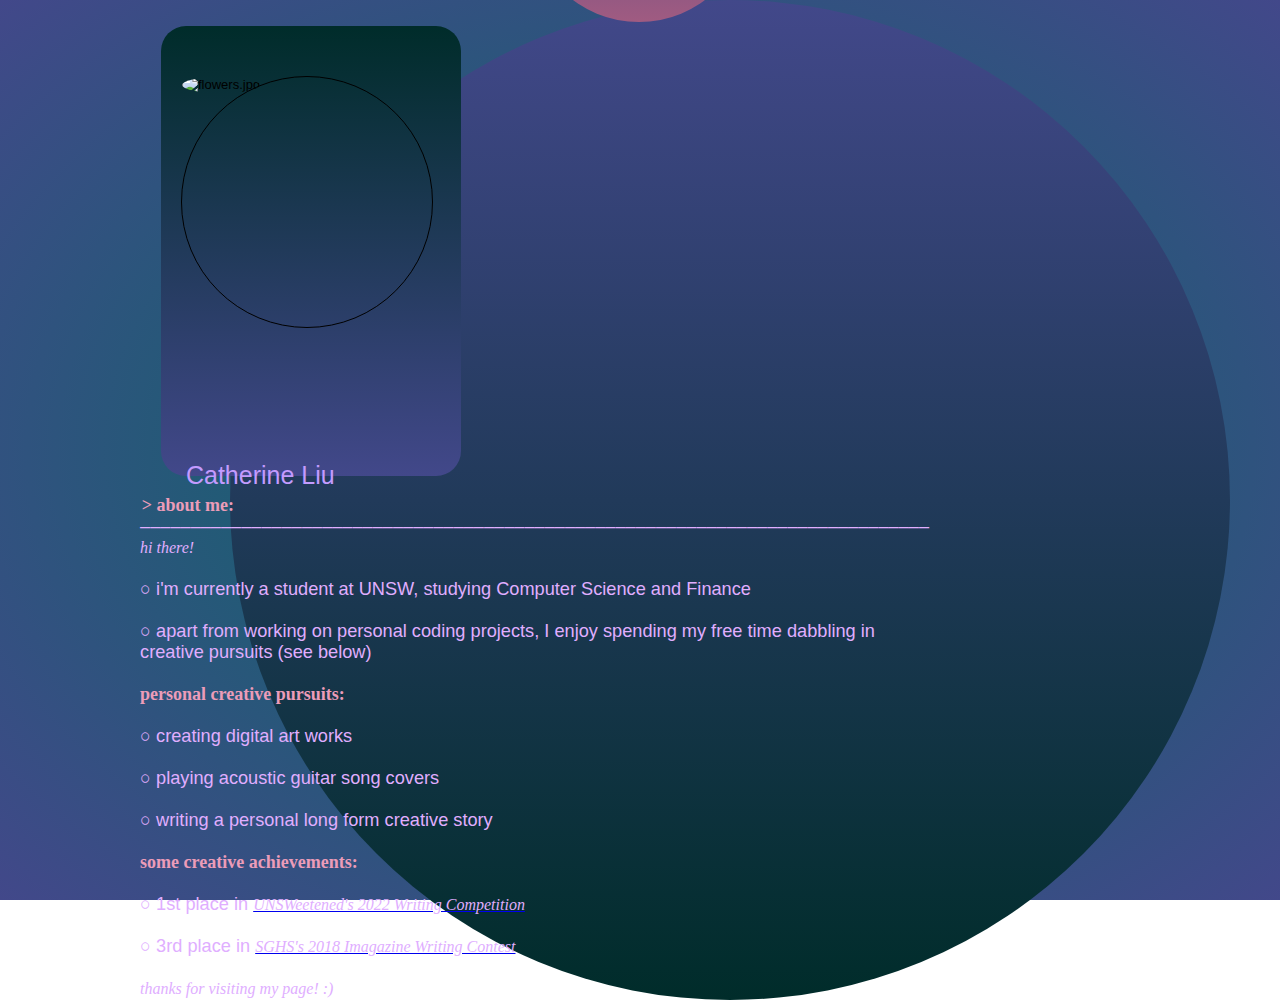
==== index.html @ 74619bb5 "added missing </div>" ====
<!DOCTYPE html>
<html>
<head>
    <title> catherine's space! </title>
    <link rel="stylesheet" href="main.css">
    <link rel="shortcut icon" type="image/x-icon" href="images/favicon.ico">
</head>
<body>
  <!-- boxes containing images and text -->
  <div class="front-circle">
    <div id="bgcircle"; style="position:relative; left:230px;">
      <div class="me">
        <!-- main intro -->
        <div id="outerbox">
          <div id="innercircle">
            <a title="me!">
                <img alt="flowers.jpg" src="./images/flowers.jpg">
            </a>
          </div>
        </div>
        <div id="caption">
          <div class="caption"; style = "position: relative; left: 55px; top: 10px; font-size: 25px; color: rgb(195, 155, 255);">
              Catherine Liu
          </div>
        </div>
        <!-- about me box -->
        <div id="flatbox">
          <br>
          &nbsp;&nbsp; <b> > about me: </b>
          <div class="text-style">
            ––––––––––––––––––––––––––––––––––––––––––––––––––––––––––––––––––––––––––––––
            <i> hi there! </i>
            <br></br>
            ○ i'm currently a student at UNSW, studying Computer Science and Finance
            <br></br>
            ○ apart from working on personal coding projects, I enjoy spending my free time dabbling in creative pursuits (see below)
            <br></br>
            <b> personal creative pursuits: </b>
            <br></br>
            ○ creating digital art works
            <br></br>
            ○ playing acoustic guitar song covers
            <br></br>
            ○ writing a personal long form creative story
            <br></br>
            <b> some creative achievements: </b>
            <br></br>
            ○ 1st place in
            <a href="https://arc.unsw.edu.au/publications/unsweetened-literary-journal/unsweetened-writing-competition-2022/the-ebb-and-flow-of-time-by-catherine-liu-unsweetened-writing-competition-winner" target="_blank" title="first place for writing competition">
                <i> UNSWeetened's 2022 Writing Competition </i>
            </a>
            <br></br>
            ○ 3rd place in
            <a href="https://docs.google.com/document/d/1B3-3Smta5oRvUotqwmYChC5jDsVRS2nN9Q9578QTp3M/edit?usp=sharing" target="_blank" title="third place for writing competition">
                <i> SGHS's 2018 Imagazine Writing Contest </i>
            </a>
            <br></br>
            <i> thanks for visiting my page! :) </i>
          </div>
        </div>
      </div>
      <!-- bubble for social media -->
      <div style = "position: relative; top: 100px; left: 600px;">
        <div class="bubbles">
          <!-- github -->
          <a href="https://github.com/cathqine" target="_blank" title="link to my github">
              <img alt="github logo" src="https://www.freeiconspng.com/thumbs/github-icon/github-icon-9.png" width="60px" height="60px">
          </a>
          <br></br>
          <!-- discord tag -->
          <a title="hover for discord tag" target="_blank" class="blink">
            <span class="one">
             <img alt="discord logo" src="https://assets-global.website-files.com/6257adef93867e50d84d30e2/636e0a6cc3c481a15a141738_icon_clyde_white_RGB.png" width="40px">
            </span>
            <span class="two">
              vertigo.1652
            </span>
          </a>
          <br>
          <!-- spotify -->
          <a href="https://www.instagram.com/reiqqing/" target="_blank" title="link to my art account">
            <img alt="instagram logo" src="https://www.pngmart.com/files/22/Black-And-White-Instagram-Logo-PNG-File.png" width="43px" height="43px">
          </a>
        </div>
      </div>
      <!-- bubble for creative works; links to another page -->
      <div style = "position: relative; right: 600px; bottom: 600px;">
        <div class="bubbles"; style="position: relative; color: rgb(255, 198, 219); font-size: 14px;">
          instagram art account
          <a href="https://www.instagram.com/reiqqing">
            <img alt="brakence 2020 version art" src="./images/brakence.jpeg" width="140px">
          </a>
        </div>
      </div>
    </div>
  </div>
</body>
</html>
---- main.css ----
:root {
    /* --darkest: var(rgb(0, 44, 42)); */
    --darkest: var(#002C2A);
}

html {
    height: 100%;
}

body {
    margin: 0;
    padding: 0;
    background: radial-gradient(rgb(7, 106, 101), #42488a);
    background-attachment: fixed;
    background-repeat: no-repeat;
    position: relative;
}

img {
    max-width: 100%;
    max-height: 100%;
    border-radius: 50%;
    object-fit: cover;
}
b {
    color: rgb(236, 156, 185);
    text-indent: 30px;
    font-size: 18px;
    font-family: 'Times New Roman', serif;
    font-weight: 900;
}
i {
    color: rgb(224, 174, 255);
    font-size: 16px;
    font-weight: 300;
    font-family: 'HelveticaNeue-Light', serif;
}

.small {
    font-size: 1.20em;
}
.caption {
    font-size: 1.75em;
}

* {
    font-family: 'HelveticaNeue-Light', 'Helvetica Neue Light', 'Helvetica Neue', Helvetica, Arial, 'Lucida Grande', sans-serif;
    font-size: small;
}

/* circles */
/* task: create animation bubbles floating in the background just for display... */
#bgcircle {
    position: relative;
    top: 50%;
    left: 50%;
    background:linear-gradient(to top, rgb(0, 44, 42), #42488a);
    width: 1000px;
    height: 1000px;
    border-radius: 50%;
    display: flex;
    justify-content: center;
    align-items: center;
}

#bgcircle #largebox {
    width: 700px;
    height: 550px;
    background: #151735;
    border-radius: 25px;
    position: relative;
    right: 200px;
    /* text inside box */
    font-size: 17px;
    border: 1px solid rgb(109, 96, 186);
    padding: 10px;
}

/* boxes */
#outerbox {
    width: 300px;
    height: 450px;
    background:linear-gradient(to bottom, rgb(0, 44, 42), #42488a);
    border-radius: 25px;
    position: relative;
    left: 30px; top: 25px; bottom: 25px; right: 25px;
    position: relative; 
    
}

#outerbox #innercircle {
    width: 250px;
    height: 250px;
    margin: auto;
    margin-left: 10px;
    border-radius: 50%;
    border: 1px solid black;
    top: 50px; left: 10px; right: 30px; bottom: 100px;
    position: relative;
    right: 20px; top: 40px"
}

#outerbox #caption {
    width: 250px;
    height: 50px;
    position: absolute;
    margin: auto;
    background:linear-gradient(to top, rgb(0, 44, 42), #42488a);
    border-radius: 25px;
    border: 1px solid black;
    top: 360px; left: 10px; right: 10px; bottom: 100px;
}

br {
    content: "";
    margin: 2em;
    display: block;
    font-size: 24%;
}

.text-style {
    font-size: 1.4em;
    color: rgb(224, 174, 255);
    margin-left: 0.5em;
}

#outerbox #flatbox {
    width: 630px;
    height: 300px;
    background: #151735;
    border-radius: 25px;
    position: relative;
    right: 200px;
    /* text inside box */
    position: relative; 
    top: 250px;
    border: 1px solid black;
    padding: 10px;
    overflow-y: auto;
    overflow-x: hidden;
}

/* circle containers */
.bubbles {
    /* circle itself */
    border-radius: 50%;
    width: 200px;
    height: 200px;
    margin: 1.75em auto 0;
    padding: 5%;
    /* text inside circle */
    font-size: 17px;
    color: pink;
    text-align: center;
    line-height: 3;
    background: linear-gradient(to top, rgb(160, 91, 129), #42488a);
}

.bubbles2 {
     /* circle itself */
     border-radius: 50%;
     width: 400px;
     height: 400px;
     margin: 1.75em auto 0;
     padding: 5%;
     /* text inside circle */
     font-size: 17px;
     color: rgb(255, 198, 219);
     text-align: center;
     line-height: -1;
     background: none;
}

.text {
    font-size: 17px;
    color: lavender;
    text-align: center;
    white-space: nowrap;
    text-overflow: clip;
    line-height: -1;
    background: none;
}

/* other files (not index.html) boxes */
#back {
    width: 120px;
    height: 35px;
    background:linear-gradient(to bottom, rgb(0, 44, 42), #42488a);
    border-radius: 25px;
    border: 1px solid black;
    /* text inside circle */
    font-size: 17px;
    color: rgb(255, 108, 228);
    text-align: center;
    line-height: 2.1;
}

#back:hover {
    display: inline;
    /* color: rgb(140, 181, 69); */
    opacity: 0.8;
}


/* specifically for discord tag reveal */
.blink .two {
    display: none
}

.blink:hover .one {
    display: none
}

.blink:hover .two {
    display: inline
}
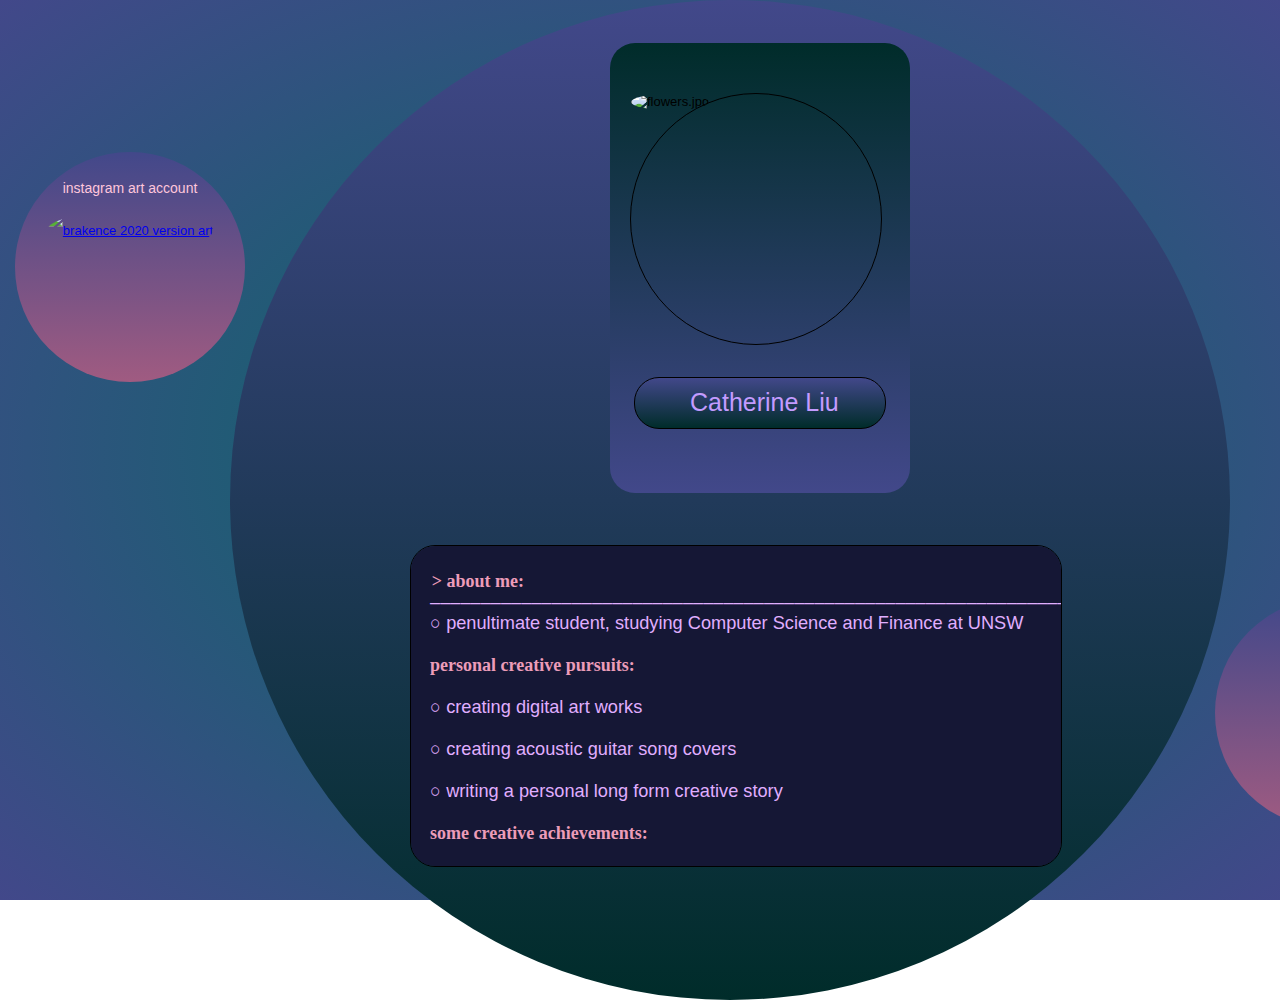
==== commit 4bcabd74: "restore" ====
--- a/index.html
+++ b/index.html
@@ -6,93 +6,91 @@
     <link rel="shortcut icon" type="image/x-icon" href="images/favicon.ico">
 </head>
 <body>
-  <!-- boxes containing images and text -->
-  <div class="front-circle">
-    <div id="bgcircle"; style="position:relative; left:230px;">
-      <div class="me">
-        <!-- main intro -->
-        <div id="outerbox">
-          <div id="innercircle">
-            <a title="me!">
-                <img alt="flowers.jpg" src="./images/flowers.jpg">
-            </a>
-          </div>
+    <!-- markup code -->
+    <!-- boxes containing images and text -->
+    <div class="front-circle">
+        <div id="bgcircle"; style="position:relative; left:230px;">
+            <div>
+                <!-- main intro -->
+                <div id="outerbox"">
+                    <div id="innercircle">
+                        <a title="me!">
+                            <img alt="flowers.jpg" src="./images/flowers.jpg">
+                        </a>
+                    </div>
+                    <div id="caption">
+                        <div class="caption"; style = "position: relative; left: 55px; top: 10px; font-size: 25px; color: rgb(195, 155, 255);">
+                            Catherine Liu
+                        </div>
+                    </div>
+                    <!-- about me box -->
+                    <div id="flatbox">
+                        <br>
+                        &nbsp;&nbsp; <b> > about me: </b>
+                        <div class="text-style">
+                            ––––––––––––––––––––––––––––––––––––––––––––––––––––––––––––––––––––––––––––––
+                            ○ penultimate student, studying Computer Science and Finance at UNSW
+                            <br></br>
+                            <b> personal creative pursuits: </b>
+                            <br></br>
+                            ○ creating digital art works
+                            <br></br>
+                            ○ creating acoustic guitar song covers
+                            <br></br>
+                            ○ writing a personal long form creative story
+                            <br></br>
+                            <b> some creative achievements: </b>
+                            <br></br>
+                            ○ 1st place in
+                            <a href="https://arc.unsw.edu.au/publications/unsweetened-literary-journal/unsweetened-writing-competition-2022/the-ebb-and-flow-of-time-by-catherine-liu-unsweetened-writing-competition-winner" target="_blank" title="first place for writing competition">
+                                <i> UNSWeetened's 2022 Writing Competition </i>
+                            </a>
+                            <br></br>
+                            ○ 3rd place in
+                            <a href="https://docs.google.com/document/d/1B3-3Smta5oRvUotqwmYChC5jDsVRS2nN9Q9578QTp3M/edit?usp=sharing" target="_blank" title="third place for writing competition">
+                                <i> SGHS's 2018 Imagazine Writing Contest </i>
+                            </a>
+                        </div>
+                    </div>
+                </div>
+                <!-- bubble for social media -->
+                <div style = "position: relative; top: 100px; left: 600px;">
+                    <div class="bubbles">
+                        <!-- github -->
+                        <a href="https://github.com/cathqine" target="_blank" title="link to my github">
+                            <img alt="github logo" src="https://www.freeiconspng.com/thumbs/github-icon/github-icon-9.png" width="60px" height="60px">
+                        </a>
+                        <br>
+                        <!-- discord tag -->
+                        <a title="hover for discord tag" target="_blank" class="blink">
+                            <span class="one">
+                                <img alt="discord logo" src="https://assets-global.website-files.com/6257adef93867e50d84d30e2/636e0a6cc3c481a15a141738_icon_clyde_white_RGB.png" width="40px">
+                            </span>
+                            <span class="two">
+                                vertigo.1652
+                            </span>
+                        </a>
+                        <br>
+                        <!-- spotify -->
+                        <a href="https://www.instagram.com/reiqqing/" target="_blank" title="link to my art account">
+                            <img alt="instagram logo" src="https://www.pngmart.com/files/22/Black-And-White-Instagram-Logo-PNG-File.png" width="43px" height="43px">
+                        </a>
+                    </div>
+                </div>
+                <!-- bubble for creative works; links to another page -->
+                <div style = "position: relative; right: 600px; bottom: 600px;">
+                    <div class="bubbles"; style="position: relative; color: rgb(255, 198, 219); font-size: 14px;">
+                            instagram art account
+                        <a href="https://www.instagram.com/reiqqing">
+                            <img alt="brakence 2020 version art" src="./images/brakence.jpeg" width="140px">
+                        </a>
+                    </div>
+                </div>
+            </div>
         </div>
-        <div id="caption">
-          <div class="caption"; style = "position: relative; left: 55px; top: 10px; font-size: 25px; color: rgb(195, 155, 255);">
-              Catherine Liu
-          </div>
-        </div>
-        <!-- about me box -->
-        <div id="flatbox">
-          <br>
-          &nbsp;&nbsp; <b> > about me: </b>
-          <div class="text-style">
-            ––––––––––––––––––––––––––––––––––––––––––––––––––––––––––––––––––––––––––––––
-            <i> hi there! </i>
-            <br></br>
-            ○ i'm currently a student at UNSW, studying Computer Science and Finance
-            <br></br>
-            ○ apart from working on personal coding projects, I enjoy spending my free time dabbling in creative pursuits (see below)
-            <br></br>
-            <b> personal creative pursuits: </b>
-            <br></br>
-            ○ creating digital art works
-            <br></br>
-            ○ playing acoustic guitar song covers
-            <br></br>
-            ○ writing a personal long form creative story
-            <br></br>
-            <b> some creative achievements: </b>
-            <br></br>
-            ○ 1st place in
-            <a href="https://arc.unsw.edu.au/publications/unsweetened-literary-journal/unsweetened-writing-competition-2022/the-ebb-and-flow-of-time-by-catherine-liu-unsweetened-writing-competition-winner" target="_blank" title="first place for writing competition">
-                <i> UNSWeetened's 2022 Writing Competition </i>
-            </a>
-            <br></br>
-            ○ 3rd place in
-            <a href="https://docs.google.com/document/d/1B3-3Smta5oRvUotqwmYChC5jDsVRS2nN9Q9578QTp3M/edit?usp=sharing" target="_blank" title="third place for writing competition">
-                <i> SGHS's 2018 Imagazine Writing Contest </i>
-            </a>
-            <br></br>
-            <i> thanks for visiting my page! :) </i>
-          </div>
-        </div>
-      </div>
-      <!-- bubble for social media -->
-      <div style = "position: relative; top: 100px; left: 600px;">
-        <div class="bubbles">
-          <!-- github -->
-          <a href="https://github.com/cathqine" target="_blank" title="link to my github">
-              <img alt="github logo" src="https://www.freeiconspng.com/thumbs/github-icon/github-icon-9.png" width="60px" height="60px">
-          </a>
-          <br></br>
-          <!-- discord tag -->
-          <a title="hover for discord tag" target="_blank" class="blink">
-            <span class="one">
-             <img alt="discord logo" src="https://assets-global.website-files.com/6257adef93867e50d84d30e2/636e0a6cc3c481a15a141738_icon_clyde_white_RGB.png" width="40px">
-            </span>
-            <span class="two">
-              vertigo.1652
-            </span>
-          </a>
-          <br>
-          <!-- spotify -->
-          <a href="https://www.instagram.com/reiqqing/" target="_blank" title="link to my art account">
-            <img alt="instagram logo" src="https://www.pngmart.com/files/22/Black-And-White-Instagram-Logo-PNG-File.png" width="43px" height="43px">
-          </a>
-        </div>
-      </div>
-      <!-- bubble for creative works; links to another page -->
-      <div style = "position: relative; right: 600px; bottom: 600px;">
-        <div class="bubbles"; style="position: relative; color: rgb(255, 198, 219); font-size: 14px;">
-          instagram art account
-          <a href="https://www.instagram.com/reiqqing">
-            <img alt="brakence 2020 version art" src="./images/brakence.jpeg" width="140px">
-          </a>
-        </div>
-      </div>
     </div>
-  </div>
+    
+    
+    <script src="main.js"></script>
 </body>
 </html>
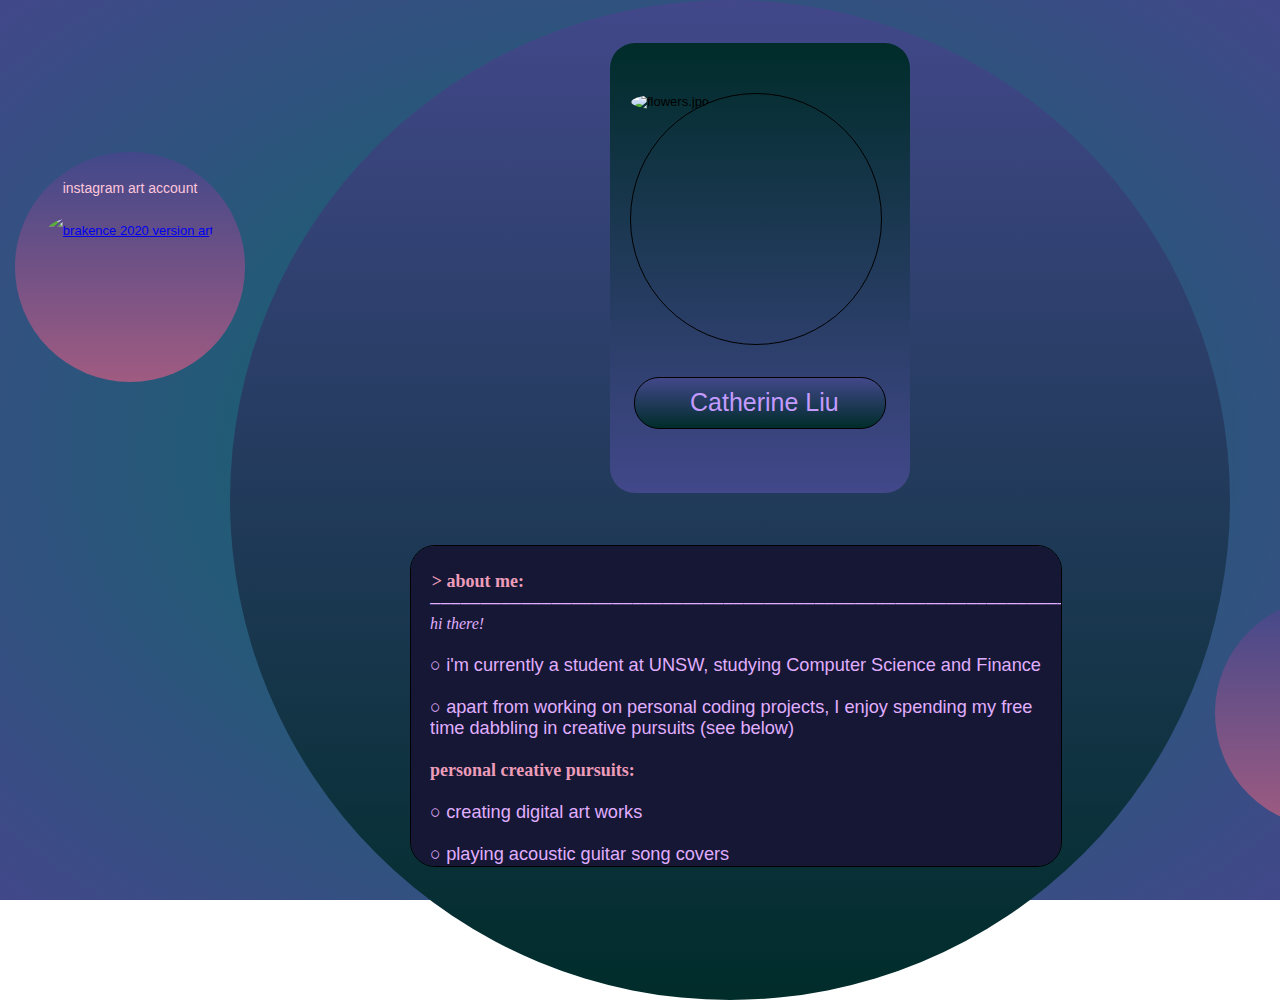
==== commit aaa607dd: "updated bio" ====
--- a/index.html
+++ b/index.html
@@ -29,13 +29,17 @@
                         &nbsp;&nbsp; <b> > about me: </b>
                         <div class="text-style">
                             ––––––––––––––––––––––––––––––––––––––––––––––––––––––––––––––––––––––––––––––
-                            ○ penultimate student, studying Computer Science and Finance at UNSW
+                            <i> hi there! </i>
+                            <br></br>
+                            ○ i'm currently a student at UNSW, studying Computer Science and Finance
+                            <br></br>
+                            ○ apart from working on personal coding projects, I enjoy spending my free time dabbling in creative pursuits (see below)
                             <br></br>
                             <b> personal creative pursuits: </b>
                             <br></br>
                             ○ creating digital art works
                             <br></br>
-                            ○ creating acoustic guitar song covers
+                            ○ playing acoustic guitar song covers
                             <br></br>
                             ○ writing a personal long form creative story
                             <br></br>
@@ -50,6 +54,8 @@
                             <a href="https://docs.google.com/document/d/1B3-3Smta5oRvUotqwmYChC5jDsVRS2nN9Q9578QTp3M/edit?usp=sharing" target="_blank" title="third place for writing competition">
                                 <i> SGHS's 2018 Imagazine Writing Contest </i>
                             </a>
+                            <br></br>
+                            <i> thanks for visiting my page! :) </i>
                         </div>
                     </div>
                 </div>
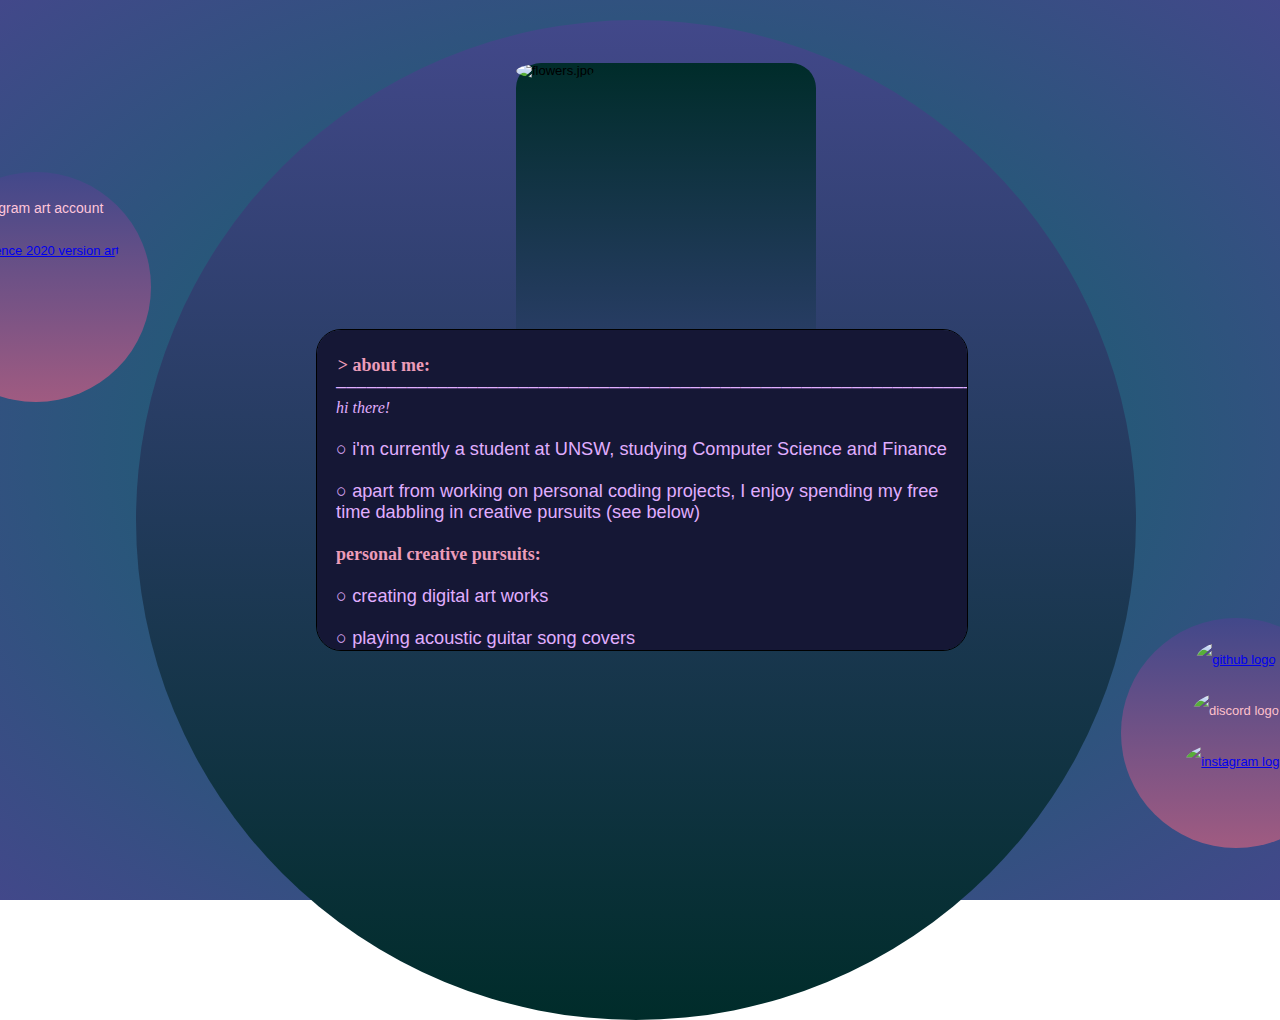
==== commit cf48f744: "fixed to center when zooming in and out" ====
--- a/index.html
+++ b/index.html
@@ -1,102 +1,117 @@
 <!DOCTYPE html>
 <html>
+
 <head>
-    <title> catherine's space! </title>
-    <link rel="stylesheet" href="main.css">
-    <link rel="shortcut icon" type="image/x-icon" href="images/favicon.ico">
+  <title> catherine's space! </title>
+  <link rel="stylesheet" href="main.css">
+  <link rel="shortcut icon" type="image/x-icon" href="images/favicon.ico">
 </head>
+
 <body>
-    <!-- markup code -->
-    <!-- boxes containing images and text -->
-    <div class="front-circle">
-        <div id="bgcircle"; style="position:relative; left:230px;">
-            <div>
-                <!-- main intro -->
-                <div id="outerbox"">
-                    <div id="innercircle">
-                        <a title="me!">
-                            <img alt="flowers.jpg" src="./images/flowers.jpg">
-                        </a>
-                    </div>
-                    <div id="caption">
-                        <div class="caption"; style = "position: relative; left: 55px; top: 10px; font-size: 25px; color: rgb(195, 155, 255);">
-                            Catherine Liu
-                        </div>
-                    </div>
-                    <!-- about me box -->
-                    <div id="flatbox">
-                        <br>
-                        &nbsp;&nbsp; <b> > about me: </b>
-                        <div class="text-style">
-                            ––––––––––––––––––––––––––––––––––––––––––––––––––––––––––––––––––––––––––––––
-                            <i> hi there! </i>
-                            <br></br>
-                            ○ i'm currently a student at UNSW, studying Computer Science and Finance
-                            <br></br>
-                            ○ apart from working on personal coding projects, I enjoy spending my free time dabbling in creative pursuits (see below)
-                            <br></br>
-                            <b> personal creative pursuits: </b>
-                            <br></br>
-                            ○ creating digital art works
-                            <br></br>
-                            ○ playing acoustic guitar song covers
-                            <br></br>
-                            ○ writing a personal long form creative story
-                            <br></br>
-                            <b> some creative achievements: </b>
-                            <br></br>
-                            ○ 1st place in
-                            <a href="https://arc.unsw.edu.au/publications/unsweetened-literary-journal/unsweetened-writing-competition-2022/the-ebb-and-flow-of-time-by-catherine-liu-unsweetened-writing-competition-winner" target="_blank" title="first place for writing competition">
-                                <i> UNSWeetened's 2022 Writing Competition </i>
-                            </a>
-                            <br></br>
-                            ○ 3rd place in
-                            <a href="https://docs.google.com/document/d/1B3-3Smta5oRvUotqwmYChC5jDsVRS2nN9Q9578QTp3M/edit?usp=sharing" target="_blank" title="third place for writing competition">
-                                <i> SGHS's 2018 Imagazine Writing Contest </i>
-                            </a>
-                            <br></br>
-                            <i> thanks for visiting my page! :) </i>
-                        </div>
-                    </div>
-                </div>
-                <!-- bubble for social media -->
-                <div style = "position: relative; top: 100px; left: 600px;">
-                    <div class="bubbles">
-                        <!-- github -->
-                        <a href="https://github.com/cathqine" target="_blank" title="link to my github">
-                            <img alt="github logo" src="https://www.freeiconspng.com/thumbs/github-icon/github-icon-9.png" width="60px" height="60px">
-                        </a>
-                        <br>
-                        <!-- discord tag -->
-                        <a title="hover for discord tag" target="_blank" class="blink">
-                            <span class="one">
-                                <img alt="discord logo" src="https://assets-global.website-files.com/6257adef93867e50d84d30e2/636e0a6cc3c481a15a141738_icon_clyde_white_RGB.png" width="40px">
-                            </span>
-                            <span class="two">
-                                vertigo.1652
-                            </span>
-                        </a>
-                        <br>
-                        <!-- spotify -->
-                        <a href="https://www.instagram.com/reiqqing/" target="_blank" title="link to my art account">
-                            <img alt="instagram logo" src="https://www.pngmart.com/files/22/Black-And-White-Instagram-Logo-PNG-File.png" width="43px" height="43px">
-                        </a>
-                    </div>
-                </div>
-                <!-- bubble for creative works; links to another page -->
-                <div style = "position: relative; right: 600px; bottom: 600px;">
-                    <div class="bubbles"; style="position: relative; color: rgb(255, 198, 219); font-size: 14px;">
-                            instagram art account
-                        <a href="https://www.instagram.com/reiqqing">
-                            <img alt="brakence 2020 version art" src="./images/brakence.jpeg" width="140px">
-                        </a>
-                    </div>
-                </div>
-            </div>
+  <!-- markup code -->
+  <!-- boxes containing images and text -->
+  <div id="front-circle">
+    <div id="bgcircle">
+      <div>
+        <!-- main intro -->
+        <div id="outerbox"">
+              <div id=" innercircle">
+          <a title="me!">
+            <img alt="flowers.jpg" src="./images/flowers.jpg">
+          </a>
         </div>
+        <div id="caption">
+          <div class="caption" ;
+            style="position: relative; left: 55px; top: 10px; font-size: 25px; color: rgb(195, 155, 255);">
+            Catherine Liu
+          </div>
+        </div>
+        <!-- about me box -->
+        <div id="flatbox">
+          <br>
+          &nbsp;&nbsp; <b> > about me: </b>
+          <div class="text-style">
+            ––––––––––––––––––––––––––––––––––––––––––––––––––––––––––––––––––––––––––––––
+            <i> hi there! </i>
+            <br></br>
+            ○ i'm currently a student at UNSW, studying Computer Science and Finance
+            <br></br>
+            ○ apart from working on personal coding projects, I enjoy spending my free time dabbling in
+            creative pursuits (see below)
+            <br></br>
+            <b> personal creative pursuits: </b>
+            <br></br>
+            ○ creating digital art works
+            <br></br>
+            ○ playing acoustic guitar song covers
+            <br></br>
+            ○ writing a personal long form creative story
+            <br></br>
+            <b> some creative achievements: </b>
+            <br></br>
+            ○ 1st place in
+            <a href="https://arc.unsw.edu.au/publications/unsweetened-literary-journal/unsweetened-writing-competition-2022/the-ebb-and-flow-of-time-by-catherine-liu-unsweetened-writing-competition-winner"
+              target="_blank" title="first place for writing competition">
+              <i> UNSWeetened's 2022 Writing Competition </i>
+            </a>
+            <br></br>
+            ○ 3rd place in
+            <a href="https://docs.google.com/document/d/1B3-3Smta5oRvUotqwmYChC5jDsVRS2nN9Q9578QTp3M/edit?usp=sharing"
+              target="_blank" title="third place for writing competition">
+              <i> SGHS's 2018 Imagazine Writing Contest </i>
+            </a>
+            <br></br>
+            <b> see my
+              <a href="https://github.com/cathqine" target="_blank" title="cathqine">
+                <b>github</b>
+              </a>
+              for some personal coding projects
+            </b>
+            <br></br>
+            <i> thanks for visiting my page! :) </i>
+          </div>
+        </div>
+      </div>
+      <!-- bubble for social media -->
+      <div style="position: relative; top: 100px; left: 600px;">
+        <div class="bubbles">
+          <!-- github -->
+          <a href="https://github.com/cathqine" target="_blank" title="link to my github">
+            <img alt="github logo" src="https://www.freeiconspng.com/thumbs/github-icon/github-icon-9.png" width="60px"
+              height="60px">
+          </a>
+          <br>
+          <!-- discord tag -->
+          <a title="hover for discord tag" target="_blank" class="blink">
+            <span class="one">
+              <img alt="discord logo"
+                src="https://assets-global.website-files.com/6257adef93867e50d84d30e2/636e0a6cc3c481a15a141738_icon_clyde_white_RGB.png"
+                width="40px">
+            </span>
+            <span class="two">
+              vertigo.1652
+            </span>
+          </a>
+          <br>
+          <!-- spotify -->
+          <a href="https://www.instagram.com/reiqqing/" target="_blank" title="link to my art account">
+            <img alt="instagram logo" src="https://www.pngmart.com/files/22/Black-And-White-Instagram-Logo-PNG-File.png"
+              width="43px" height="43px">
+          </a>
+        </div>
+      </div>
+      <!-- bubble for creative works; links to another page -->
+      <div style="position: relative; right: 600px; bottom: 600px;">
+        <div class="bubbles" ; style="position: relative; color: rgb(255, 198, 219); font-size: 14px;">
+          instagram art account
+          <a href="https://www.instagram.com/reiqqing">
+            <img alt="brakence 2020 version art" src="./images/brakence.jpeg" width="140px">
+          </a>
+        </div>
+      </div>
     </div>
-    
-    
-    <script src="main.js"></script>
+  </div>
+  <script src="main.js"></script>
 </body>
-</html>
+
+</html>--- a/main.css
+++ b/main.css
@@ -16,12 +16,25 @@
     position: relative;
 }
 
+@media only screen and (max-width: 600px) {
+    body {
+        margin: 100px;
+        padding: 100px;
+        background: radial-gradient(rgb(1, 0, 101), rgb(0, 0, 0));
+        background-attachment: fixed;
+        background-repeat: no-repeat;
+        position: relative;
+        /* Adjust font size for smaller screens */
+    }
+}
+
 img {
     max-width: 100%;
     max-height: 100%;
     border-radius: 50%;
     object-fit: cover;
 }
+
 b {
     color: rgb(236, 156, 185);
     text-indent: 30px;
@@ -29,6 +42,7 @@
     font-family: 'Times New Roman', serif;
     font-weight: 900;
 }
+
 i {
     color: rgb(224, 174, 255);
     font-size: 16px;
@@ -39,6 +53,7 @@
 .small {
     font-size: 1.20em;
 }
+
 .caption {
     font-size: 1.75em;
 }
@@ -49,12 +64,26 @@
 }
 
 /* circles */
+#front-circle {
+    position: absolute;
+    width: 100%;
+    height: 100%;
+    margin-top: 40em;
+    margin-left: -18em;
+    margin-bottom: 10em;
+    padding: 0;
+
+    display: flex;
+    justify-content: center;
+    align-items: center;
+}
+
 /* task: create animation bubbles floating in the background just for display... */
 #bgcircle {
     position: relative;
     top: 50%;
-    left: 50%;
-    background:linear-gradient(to top, rgb(0, 44, 42), #42488a);
+    left: 230px;
+    background: linear-gradient(to top, rgb(0, 44, 42), #42488a);
     width: 1000px;
     height: 1000px;
     border-radius: 50%;
@@ -80,12 +109,15 @@
 #outerbox {
     width: 300px;
     height: 450px;
-    background:linear-gradient(to bottom, rgb(0, 44, 42), #42488a);
-    border-radius: 25px;
-    position: relative;
-    left: 30px; top: 25px; bottom: 25px; right: 25px;
-    position: relative; 
-    
+    background: linear-gradient(to bottom, rgb(0, 44, 42), #42488a);
+    border-radius: 25px;
+    position: relative;
+    left: 30px;
+    top: 25px;
+    bottom: 25px;
+    right: 25px;
+    position: relative;
+
 }
 
 #outerbox #innercircle {
@@ -95,9 +127,14 @@
     margin-left: 10px;
     border-radius: 50%;
     border: 1px solid black;
-    top: 50px; left: 10px; right: 30px; bottom: 100px;
-    position: relative;
-    right: 20px; top: 40px"
+    top: 50px;
+    left: 10px;
+    right: 30px;
+    bottom: 100px;
+    position: relative;
+    right: 20px;
+    top: 40px"
+
 }
 
 #outerbox #caption {
@@ -105,10 +142,13 @@
     height: 50px;
     position: absolute;
     margin: auto;
-    background:linear-gradient(to top, rgb(0, 44, 42), #42488a);
-    border-radius: 25px;
-    border: 1px solid black;
-    top: 360px; left: 10px; right: 10px; bottom: 100px;
+    background: linear-gradient(to top, rgb(0, 44, 42), #42488a);
+    border-radius: 25px;
+    border: 1px solid black;
+    top: 360px;
+    left: 10px;
+    right: 10px;
+    bottom: 100px;
 }
 
 br {
@@ -132,7 +172,7 @@
     position: relative;
     right: 200px;
     /* text inside box */
-    position: relative; 
+    position: relative;
     top: 250px;
     border: 1px solid black;
     padding: 10px;
@@ -157,18 +197,18 @@
 }
 
 .bubbles2 {
-     /* circle itself */
-     border-radius: 50%;
-     width: 400px;
-     height: 400px;
-     margin: 1.75em auto 0;
-     padding: 5%;
-     /* text inside circle */
-     font-size: 17px;
-     color: rgb(255, 198, 219);
-     text-align: center;
-     line-height: -1;
-     background: none;
+    /* circle itself */
+    border-radius: 50%;
+    width: 400px;
+    height: 400px;
+    margin: 1.75em auto 0;
+    padding: 5%;
+    /* text inside circle */
+    font-size: 17px;
+    color: rgb(255, 198, 219);
+    text-align: center;
+    line-height: -1;
+    background: none;
 }
 
 .text {
@@ -185,7 +225,7 @@
 #back {
     width: 120px;
     height: 35px;
-    background:linear-gradient(to bottom, rgb(0, 44, 42), #42488a);
+    background: linear-gradient(to bottom, rgb(0, 44, 42), #42488a);
     border-radius: 25px;
     border: 1px solid black;
     /* text inside circle */
@@ -213,4 +253,4 @@
 
 .blink:hover .two {
     display: inline
-}
+}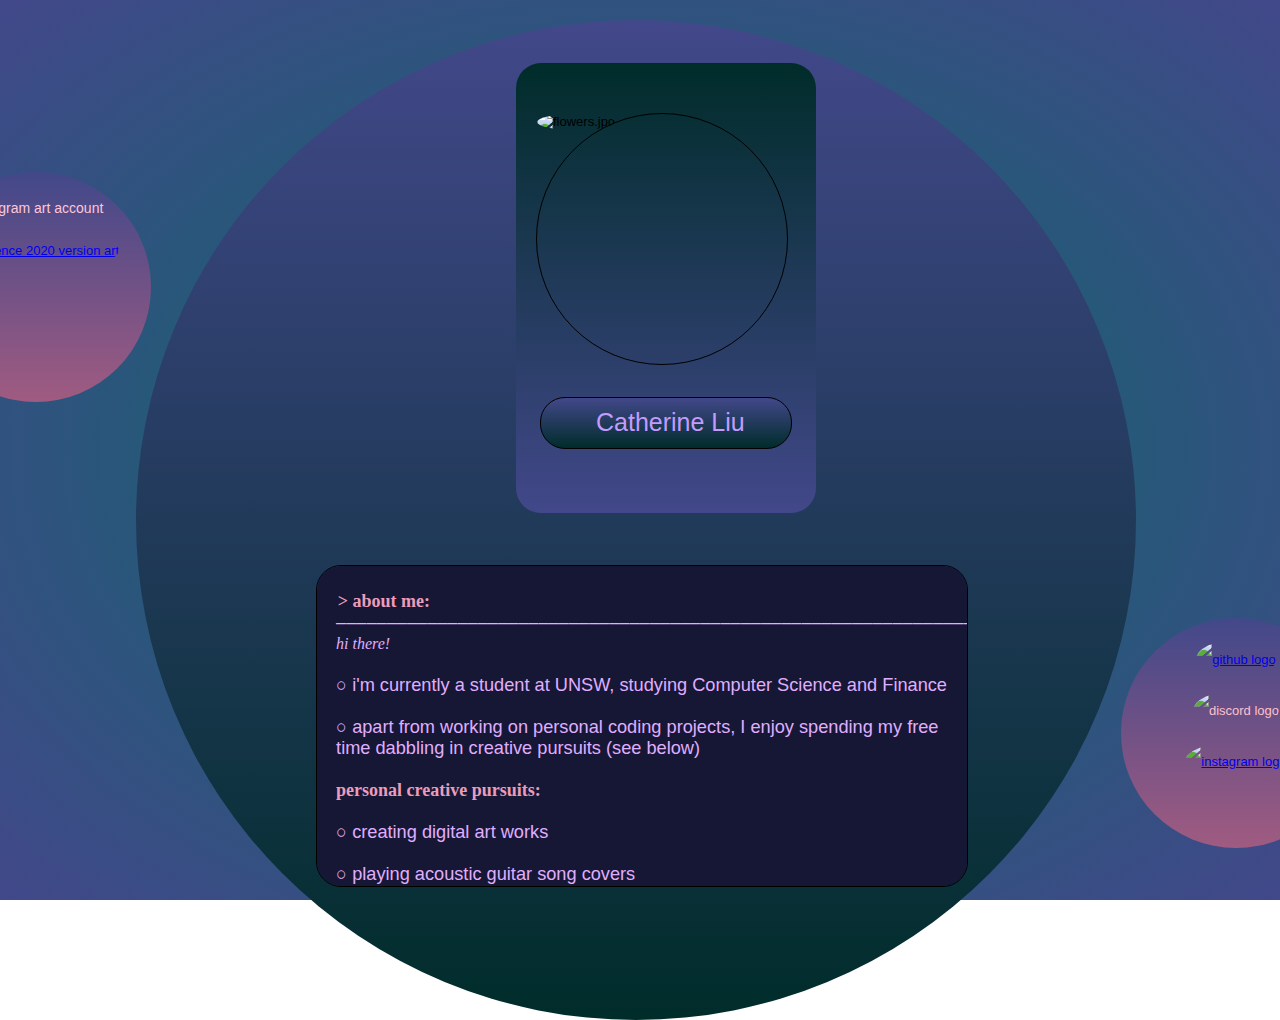
==== commit 16b6043d: "fixed small error regarding use of double quotations  innercircle" ====
--- a/index.html
+++ b/index.html
@@ -14,104 +14,104 @@
     <div id="bgcircle">
       <div>
         <!-- main intro -->
-        <div id="outerbox"">
-              <div id=" innercircle">
-          <a title="me!">
-            <img alt="flowers.jpg" src="./images/flowers.jpg">
-          </a>
-        </div>
-        <div id="caption">
-          <div class="caption" ;
-            style="position: relative; left: 55px; top: 10px; font-size: 25px; color: rgb(195, 155, 255);">
-            Catherine Liu
+        <div id="outerbox">
+          <div id="innercircle">
+            <a title="me!">
+              <img alt="flowers.jpg" src="./images/flowers.jpg">
+            </a>
+          </div>
+          <div id="caption">
+            <div class="caption">
+              Catherine Liu
+            </div>
+          </div>
+          <!-- about me box -->
+          <div id="flatbox">
+            <br>
+            &nbsp;&nbsp; <b> > about me: </b>
+            <div class="text-style">
+              ––––––––––––––––––––––––––––––––––––––––––––––––––––––––––––––––––––––––––––––
+              <i> hi there! </i>
+              <br></br>
+              ○ i'm currently a student at UNSW, studying Computer Science and Finance
+              <br></br>
+              ○ apart from working on personal coding projects, I enjoy spending my free time dabbling in
+              creative pursuits (see below)
+              <br></br>
+              <b> personal creative pursuits: </b>
+              <br></br>
+              ○ creating digital art works
+              <br></br>
+              ○ playing acoustic guitar song covers
+              <br></br>
+              ○ writing a personal long form creative story
+              <br></br>
+              <b> some creative achievements: </b>
+              <br></br>
+              ○ 1st place in
+              <a href="https://arc.unsw.edu.au/publications/unsweetened-literary-journal/unsweetened-writing-competition-2022/the-ebb-and-flow-of-time-by-catherine-liu-unsweetened-writing-competition-winner"
+                target="_blank" title="first place for writing competition">
+                <i> UNSWeetened's 2022 Writing Competition </i>
+              </a>
+              <br></br>
+              ○ 3rd place in
+              <a href="https://docs.google.com/document/d/1B3-3Smta5oRvUotqwmYChC5jDsVRS2nN9Q9578QTp3M/edit?usp=sharing"
+                target="_blank" title="third place for writing competition">
+                <i> SGHS's 2018 Imagazine Writing Contest </i>
+              </a>
+              <br></br>
+              <b> see my
+                <a href="https://github.com/cathqine" target="_blank" title="cathqine">
+                  <b>github</b>
+                </a>
+                for some personal coding projects
+              </b>
+              <br></br>
+              <i> thanks for visiting my page! :) </i>
+            </div>
           </div>
         </div>
-        <!-- about me box -->
-        <div id="flatbox">
-          <br>
-          &nbsp;&nbsp; <b> > about me: </b>
-          <div class="text-style">
-            ––––––––––––––––––––––––––––––––––––––––––––––––––––––––––––––––––––––––––––––
-            <i> hi there! </i>
-            <br></br>
-            ○ i'm currently a student at UNSW, studying Computer Science and Finance
-            <br></br>
-            ○ apart from working on personal coding projects, I enjoy spending my free time dabbling in
-            creative pursuits (see below)
-            <br></br>
-            <b> personal creative pursuits: </b>
-            <br></br>
-            ○ creating digital art works
-            <br></br>
-            ○ playing acoustic guitar song covers
-            <br></br>
-            ○ writing a personal long form creative story
-            <br></br>
-            <b> some creative achievements: </b>
-            <br></br>
-            ○ 1st place in
-            <a href="https://arc.unsw.edu.au/publications/unsweetened-literary-journal/unsweetened-writing-competition-2022/the-ebb-and-flow-of-time-by-catherine-liu-unsweetened-writing-competition-winner"
-              target="_blank" title="first place for writing competition">
-              <i> UNSWeetened's 2022 Writing Competition </i>
+        <!-- bubble for social media -->
+        <div style="position: relative; top: 100px; left: 600px;">
+          <div class="bubbles">
+            <!-- github -->
+            <a href="https://github.com/cathqine" target="_blank" title="link to my github">
+              <img alt="github logo" src="https://www.freeiconspng.com/thumbs/github-icon/github-icon-9.png"
+                width="60px" height="60px">
             </a>
-            <br></br>
-            ○ 3rd place in
-            <a href="https://docs.google.com/document/d/1B3-3Smta5oRvUotqwmYChC5jDsVRS2nN9Q9578QTp3M/edit?usp=sharing"
-              target="_blank" title="third place for writing competition">
-              <i> SGHS's 2018 Imagazine Writing Contest </i>
+            <br>
+            <!-- discord tag -->
+            <a title="hover for discord tag" target="_blank" class="blink">
+              <span class="one">
+                <img alt="discord logo"
+                  src="https://assets-global.website-files.com/6257adef93867e50d84d30e2/636e0a6cc3c481a15a141738_icon_clyde_white_RGB.png"
+                  width="40px">
+              </span>
+              <span class="two">
+                vertigo.1652
+              </span>
             </a>
-            <br></br>
-            <b> see my
-              <a href="https://github.com/cathqine" target="_blank" title="cathqine">
-                <b>github</b>
-              </a>
-              for some personal coding projects
-            </b>
-            <br></br>
-            <i> thanks for visiting my page! :) </i>
+            <br>
+            <!-- spotify -->
+            <a href="https://www.instagram.com/reiqqing/" target="_blank" title="link to my art account">
+              <img alt="instagram logo"
+                src="https://www.pngmart.com/files/22/Black-And-White-Instagram-Logo-PNG-File.png" width="43px"
+                height="43px">
+            </a>
+          </div>
+        </div>
+        <!-- bubble for creative works; links to another page -->
+        <div style="position: relative; right: 600px; bottom: 600px;">
+          <div class="bubbles" ; style="position: relative; color: rgb(255, 198, 219); font-size: 14px;">
+            instagram art account
+            <a href="https://www.instagram.com/reiqqing">
+              <img alt="brakence 2020 version art" src="./images/brakence.jpeg" width="140px">
+            </a>
           </div>
         </div>
       </div>
-      <!-- bubble for social media -->
-      <div style="position: relative; top: 100px; left: 600px;">
-        <div class="bubbles">
-          <!-- github -->
-          <a href="https://github.com/cathqine" target="_blank" title="link to my github">
-            <img alt="github logo" src="https://www.freeiconspng.com/thumbs/github-icon/github-icon-9.png" width="60px"
-              height="60px">
-          </a>
-          <br>
-          <!-- discord tag -->
-          <a title="hover for discord tag" target="_blank" class="blink">
-            <span class="one">
-              <img alt="discord logo"
-                src="https://assets-global.website-files.com/6257adef93867e50d84d30e2/636e0a6cc3c481a15a141738_icon_clyde_white_RGB.png"
-                width="40px">
-            </span>
-            <span class="two">
-              vertigo.1652
-            </span>
-          </a>
-          <br>
-          <!-- spotify -->
-          <a href="https://www.instagram.com/reiqqing/" target="_blank" title="link to my art account">
-            <img alt="instagram logo" src="https://www.pngmart.com/files/22/Black-And-White-Instagram-Logo-PNG-File.png"
-              width="43px" height="43px">
-          </a>
-        </div>
-      </div>
-      <!-- bubble for creative works; links to another page -->
-      <div style="position: relative; right: 600px; bottom: 600px;">
-        <div class="bubbles" ; style="position: relative; color: rgb(255, 198, 219); font-size: 14px;">
-          instagram art account
-          <a href="https://www.instagram.com/reiqqing">
-            <img alt="brakence 2020 version art" src="./images/brakence.jpeg" width="140px">
-          </a>
-        </div>
-      </div>
     </div>
-  </div>
-  <script src="main.js"></script>
+    <script src="main.js"></script>
 </body>
 
 </html>--- a/main.css
+++ b/main.css
@@ -56,6 +56,11 @@
 
 .caption {
     font-size: 1.75em;
+    position: relative;
+    left: 55px;
+    top: 10px;
+    font-size: 25px;
+    color: rgb(195, 155, 255);
 }
 
 * {
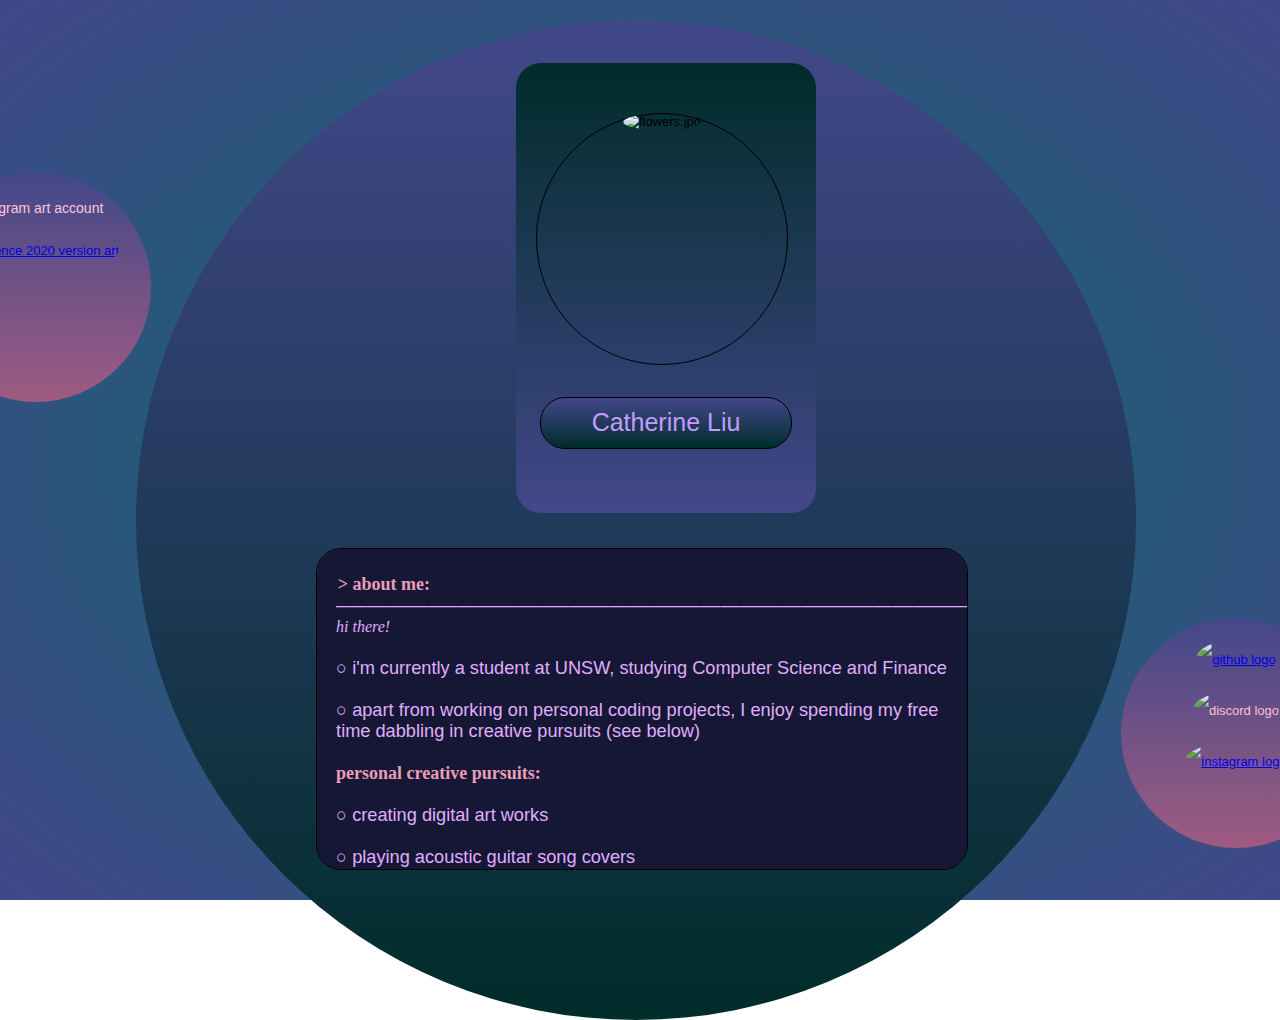
==== commit b80875f4: "screen dimensions for mobile done" ====
--- a/index.html
+++ b/index.html
@@ -3,6 +3,7 @@
 
 <head>
   <title> catherine's space! </title>
+  <meta name="viewport" content="width=1981, height=844, initial-scale=1.0">
   <link rel="stylesheet" href="main.css">
   <link rel="shortcut icon" type="image/x-icon" href="images/favicon.ico">
 </head>
@@ -14,15 +15,17 @@
     <div id="bgcircle">
       <div>
         <!-- main intro -->
-        <div id="outerbox">
-          <div id="innercircle">
-            <a title="me!">
-              <img alt="flowers.jpg" src="./images/flowers.jpg">
-            </a>
-          </div>
-          <div id="caption">
-            <div class="caption">
-              Catherine Liu
+        <div id="content">
+          <div id="outbox">
+            <div id="innercircle">
+              <a title="me!">
+                <img alt="flowers.jpg" src="./images/flowers.jpg">
+              </a>
+            </div>
+            <div id="caption">
+              <div class="caption">
+                Catherine Liu
+              </div>
             </div>
           </div>
           <!-- about me box -->
--- a/main.css
+++ b/main.css
@@ -16,18 +16,6 @@
     position: relative;
 }
 
-@media only screen and (max-width: 600px) {
-    body {
-        margin: 100px;
-        padding: 100px;
-        background: radial-gradient(rgb(1, 0, 101), rgb(0, 0, 0));
-        background-attachment: fixed;
-        background-repeat: no-repeat;
-        position: relative;
-        /* Adjust font size for smaller screens */
-    }
-}
-
 img {
     max-width: 100%;
     max-height: 100%;
@@ -57,7 +45,6 @@
 .caption {
     font-size: 1.75em;
     position: relative;
-    left: 55px;
     top: 10px;
     font-size: 25px;
     color: rgb(195, 155, 255);
@@ -77,7 +64,6 @@
     margin-left: -18em;
     margin-bottom: 10em;
     padding: 0;
-
     display: flex;
     justify-content: center;
     align-items: center;
@@ -111,23 +97,35 @@
 }
 
 /* boxes */
-#outerbox {
+#content {
     width: 300px;
     height: 450px;
-    background: linear-gradient(to bottom, rgb(0, 44, 42), #42488a);
-    border-radius: 25px;
-    position: relative;
     left: 30px;
     top: 25px;
     bottom: 25px;
     right: 25px;
     position: relative;
-
-}
-
-#outerbox #innercircle {
+}
+
+
+#outbox {
+    width: 300px;
+    height: 450px;
+    background: linear-gradient(to bottom, rgb(0, 44, 42), #42488a);
+    border-radius: 25px;
+    /* position: relative;
+    left: 30px;
+    top: 25px;
+    bottom: 25px;
+    right: 25px;
+    position: relative; */
+}
+
+#innercircle {
     width: 250px;
     height: 250px;
+    display: flex;
+    justify-content: space-evenly;
     margin: auto;
     margin-left: 10px;
     border-radius: 50%;
@@ -142,7 +140,9 @@
 
 }
 
-#outerbox #caption {
+#caption {
+    display: flex;
+    justify-content: center;
     width: 250px;
     height: 50px;
     position: absolute;
@@ -154,6 +154,7 @@
     left: 10px;
     right: 10px;
     bottom: 100px;
+
 }
 
 br {
@@ -169,7 +170,7 @@
     margin-left: 0.5em;
 }
 
-#outerbox #flatbox {
+#flatbox {
     width: 630px;
     height: 300px;
     background: #151735;
@@ -178,7 +179,7 @@
     right: 200px;
     /* text inside box */
     position: relative;
-    top: 250px;
+    top: 35px;
     border: 1px solid black;
     padding: 10px;
     overflow-y: auto;
@@ -258,4 +259,44 @@
 
 .blink:hover .two {
     display: inline
+}
+
+/* mobile responsiveness */
+@media only screen and (max-width: 600px) {
+    body {
+        background: radial-gradient(#42488a, rgb(99, 99, 221));
+        background-attachment: fixed;
+        background-repeat: no-repeat;
+        position: relative;
+    }
+
+    #bgcircle {
+        background: radial-gradient(rgb(99, 99, 221), #42488a);
+        background-attachment: fixed;
+        background-repeat: no-repeat;
+        position: relative;
+    }
+
+    #outbox {
+        display: none;
+    }
+
+    #caption {
+        width: 200px;
+        text-align: center;
+    }
+
+    #flatbox {
+        width: 440px;
+        height: 300px;
+        border-radius: 50px;
+        position: relative;
+        margin-left: 7em;
+        background-color: #42488a;
+        border-color: rgb(99, 99, 221);
+    }
+
+    .bubbles {
+        display: none;
+    }
 }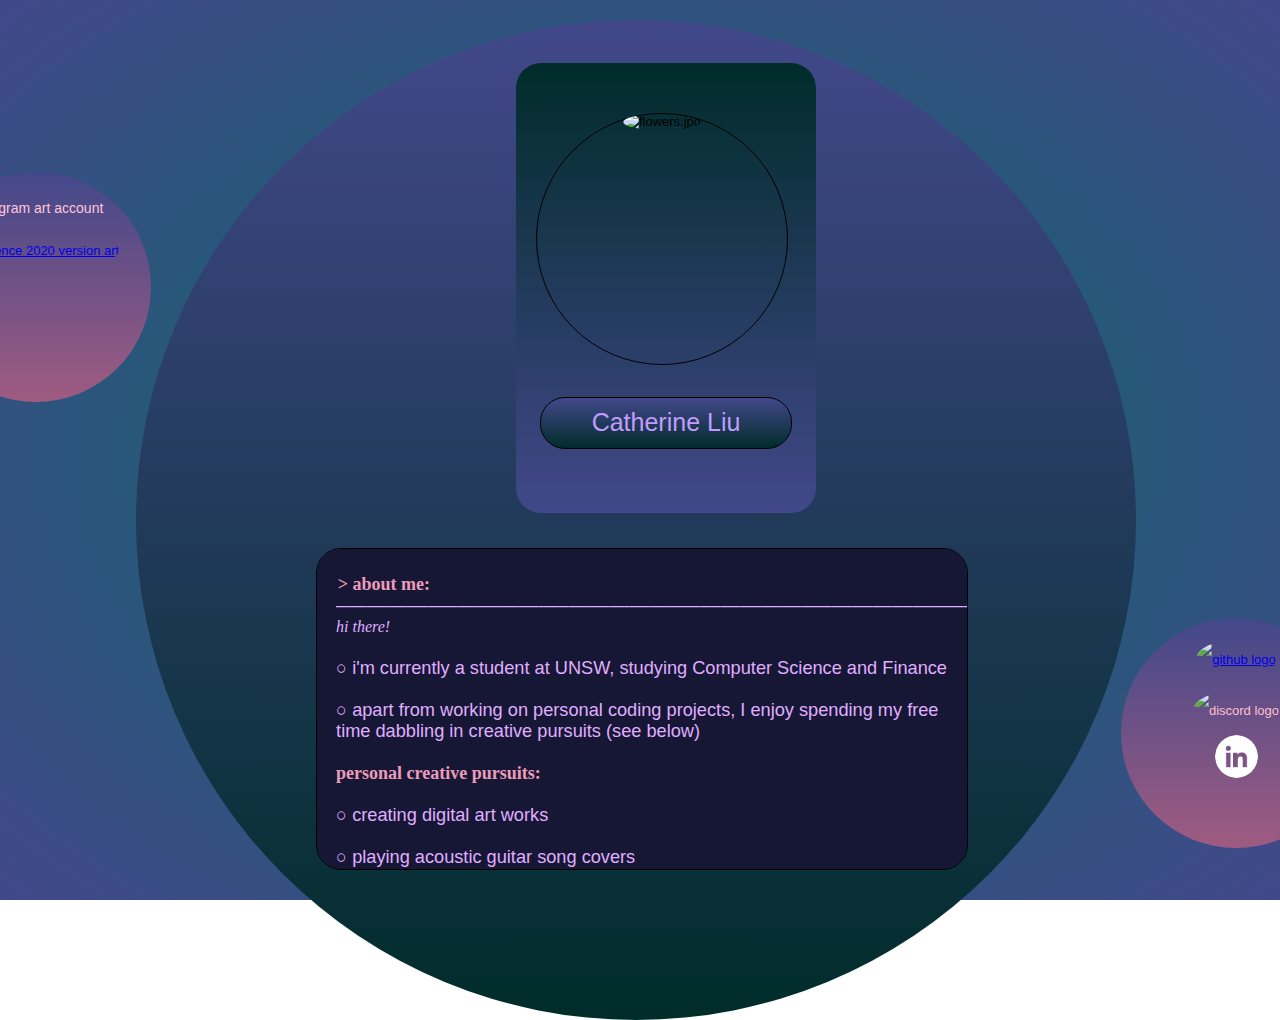
==== commit faad586c: "changed from instagram link to linkedin" ====
--- a/index.html
+++ b/index.html
@@ -96,10 +96,8 @@
             </a>
             <br>
             <!-- spotify -->
-            <a href="https://www.instagram.com/reiqqing/" target="_blank" title="link to my art account">
-              <img alt="instagram logo"
-                src="https://www.pngmart.com/files/22/Black-And-White-Instagram-Logo-PNG-File.png" width="43px"
-                height="43px">
+            <a href="https://www.linkedin.com/in/catherineliu2479/" target="_blank" title="link to my linkedin">
+              <img alt="linkedin logo" src="images/linkedin-logo.png" width="43px" height="43px">
             </a>
           </div>
         </div>
